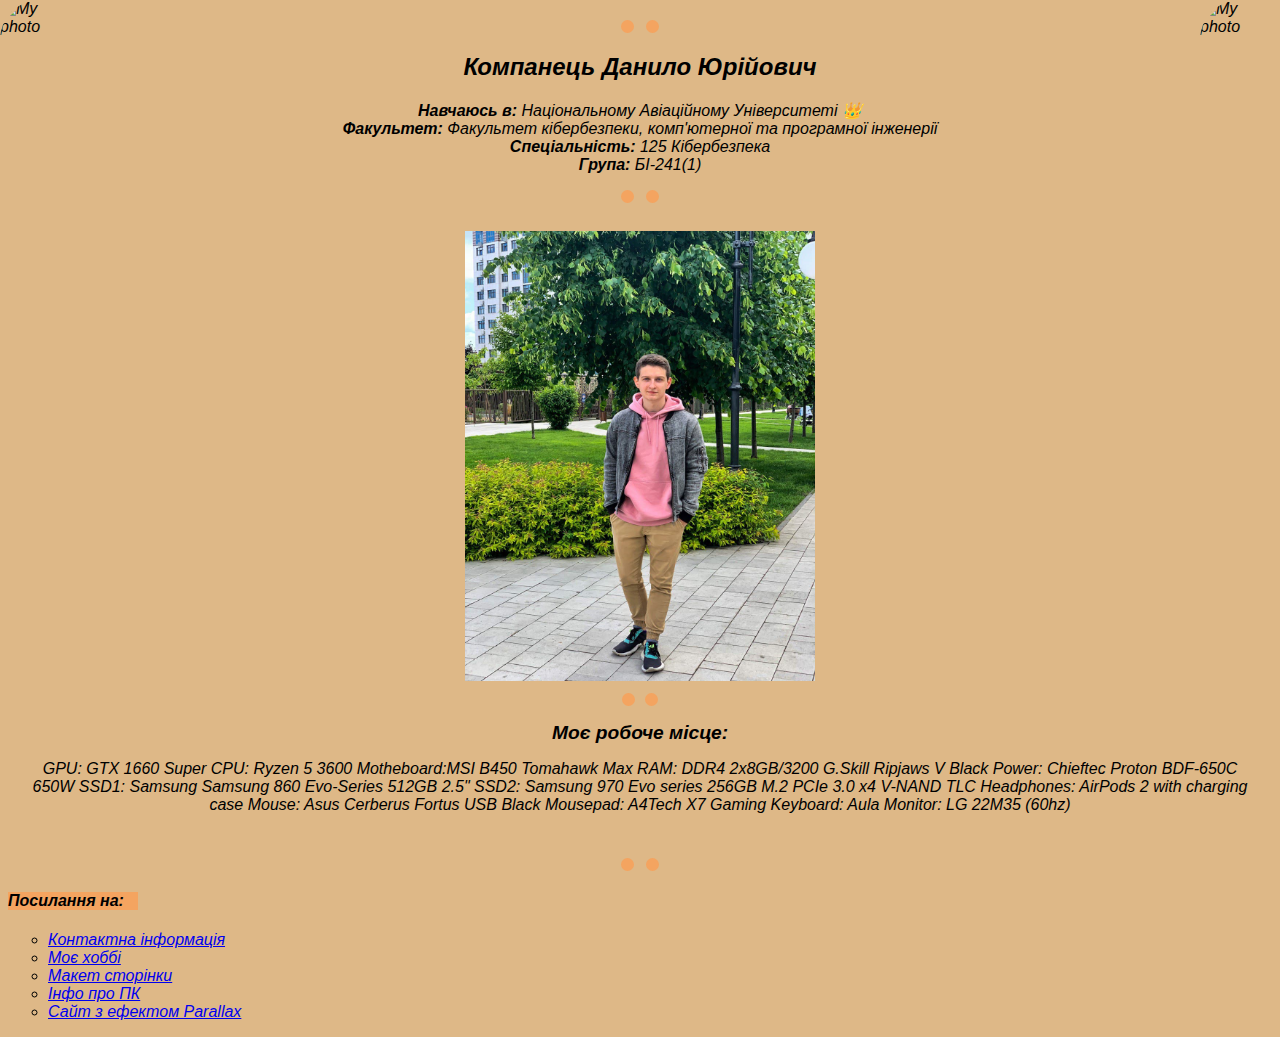
==== index.html @ 52cc4b55 "Add files via upload" ====
<!DOCTYPE html>
<html lang="en" dir="ltr">
  <head>
    <meta charset="utf-8">
    <meta name="viewport" content="width=device-width, initial-scale=1.0">
    <title>✅Danylo`s Personal Site✅</title>
    <link rel="stylesheet" href="css/styles.css" />
  </head>
<body bgcolor="BurlyWood">
<div class="index_div_center">
  <hr />
  <h2> <em> Компанець Данило Юрійович </em> </h2>
  <p>
    <strong> Навчаюсь в: </strong> Національному Авіаційному Університеті 👑 <br />
    <strong> Факультет: </strong> Факультет кібербезпеки, комп'ютерної та програмної інженерії <br />
    <strong> Спеціальність: </strong> 125 Кібербезпека <br />
    <strong> Група: </strong> БІ-241(1)
    </p>
      </div>
        <img class="logo" src="logo.PNG" alt="My photo" />
        <img class="logo2" src="logo.PNG" alt="My photo" />
          <hr />
          <div class="center_div">
    <img class="Mainphoto" src="Me.jpg" alt="My photo" />
      <hr />
        <p><big><strong>Моє робоче місце:</strong></big></p>
      <p>
GPU: GTX 1660 Super
CPU: Ryzen 5 3600
Motheboard:MSI B450 Tomahawk Max
RAM: DDR4 2x8GB/3200 G.Skill Ripjaws V Black
Power: Chieftec Proton BDF-650C 650W
SSD1: Samsung Samsung 860 Evo-Series 512GB 2.5"
SSD2: Samsung 970 Evo series 256GB M.2 PCIe 3.0 x4 V-NAND TLC
Headphones: AirPods 2 with charging case
Mouse: Asus Cerberus Fortus USB Black
Mousepad: A4Tech X7 Gaming
Keyboard: Aula
Monitor: LG 22M35 (60hz) </p>
</div>
  <hr />
      <h4 id="strongh4"> <strong> Посилання на: </strong> <br /></h4>
       <ul type="circle">
         <li> <em> <a href="contact.html">Контактна інформація</a> </em> </li>
         <li> <em> <a href="Hobby.html">Моє хоббі</a></em></li>
         <li> <em> <a href="maket Kompanets.html">Макет сторінки</a></em></li>
         <li> <em> <a href="responsive-flex.html">Інфо про ПК</a></em></li>
         <li> <em> <a href="parallax.html">Сайт з ефектом Parallax</a></em></li>
         </ul>
      </p>
  </body>
</html>
---- css/styles.css ----
body{
  font-family: sans-serif;
  font-style: italic;
  line-height: normal;
}
.logo{
  height: 80px;
  width: 80px;
  border-radius: 55px;
  position: absolute;
  top: 0px;
  left: 0px;
}
.logo2{
  height: 80px;
  width: 80px;
  border-radius: 55px;
  position: absolute;
  top: 0px;
  right: 0px;
}
.index_div_center{
  text-align: center;
  width: 100%;
  margin-top: 20px;
}
.center_div{
  text-align: center;
  padding: 20px;
}
hr{
  border-style:none;
  border-top-style: dotted;
  border-color: SandyBrown;
  border-width: 13px;
  width: 3%;
}
.blueback{
  background-color: #00BFFF;
}
.exsansserif { font-family: Arial, Helvetica, sans-serif;}
.Mainphoto{
  width: 350px;
  height: 450px;
  cursor: pointer;
}
.blueH2{
    background-color: #00BFFF;
    width: 370px;
}
.auqaH3{
  background-color: #00FFFF;
  width: 280px;
}
.bisqueH{
  background-color: #FFE4C4;
}
#strongh4{
  background-color: SandyBrown;
  width: 130px;
}
A:visited {
    color: #502502;
  }
A:hover{
  color:#B7580A;
}
.selfie{
border-style: groove;
border-width: 10px;
border-color:#00FFFF;
}
.contact{
  background-image: url(https://images.wallpaperscraft.ru/image/single/voda_goluboj_prozrachnyj_198604_1920x1080.jpg);
}
@media (max-width: 1000px) {
  .logo{
    height: 60px;
    width: 60px;
  }
.logo2{
  height: 60px;
  width: 60px;
}
body{
  font-size: 14px;
}
.Mainphoto{
  width: 300px;
  height: 400px;
}
hr{
  border-style:none;
  border-top-style: dotted;
  border-color: SandyBrown;
  border-width: 10px;
  width: 9%;
}
}
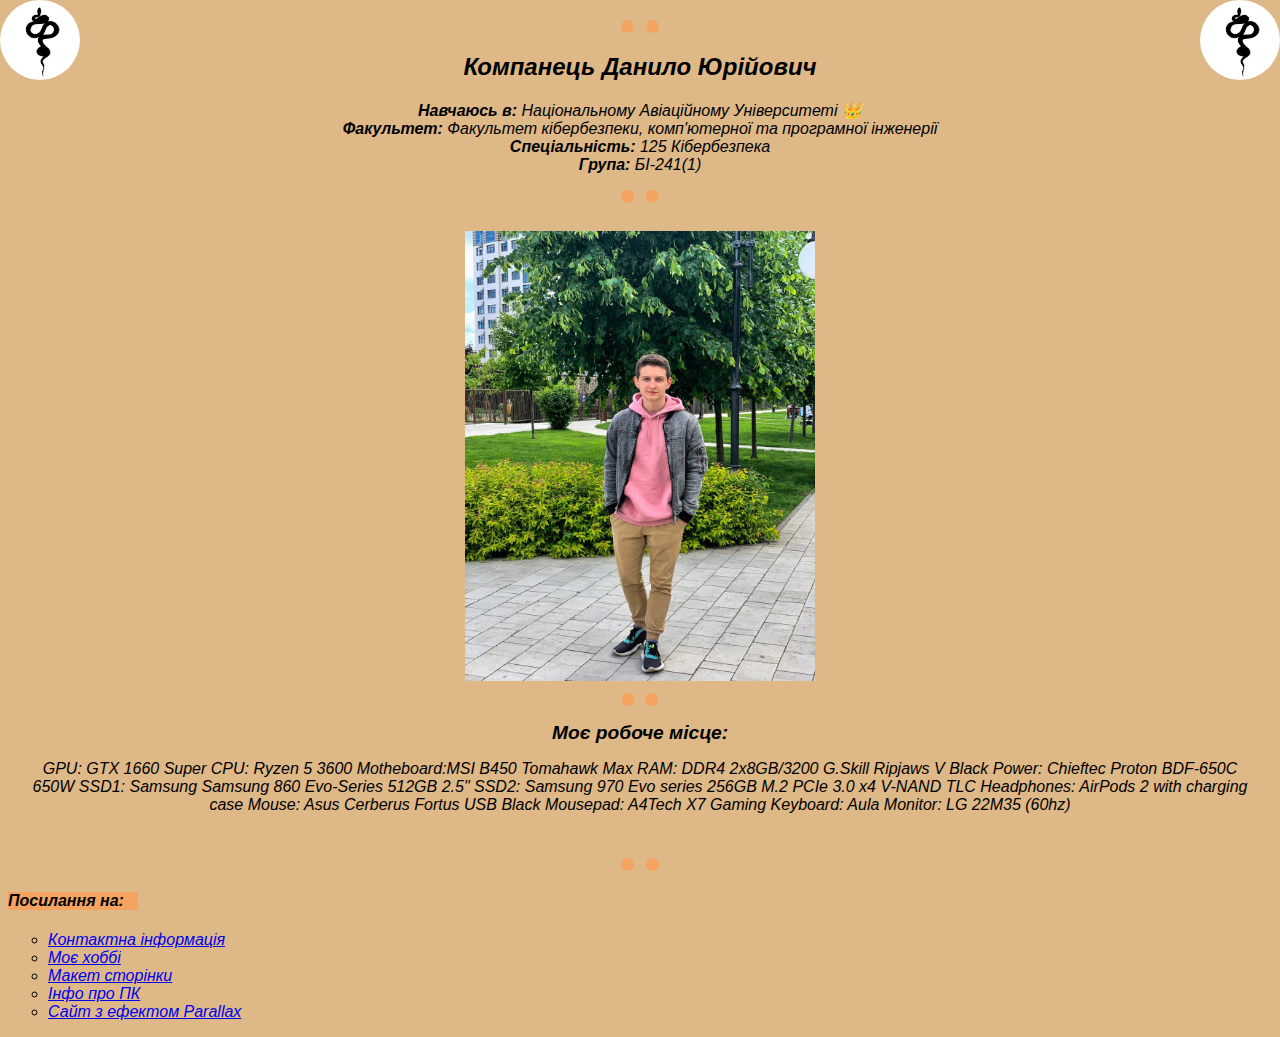
==== commit 3fee6e90: "Update index.html" ====
--- a/index.html
+++ b/index.html
@@ -17,8 +17,8 @@
     <strong> Група: </strong> БІ-241(1)
     </p>
       </div>
-        <img class="logo" src="logo.PNG" alt="My photo" />
-        <img class="logo2" src="logo.PNG" alt="My photo" />
+        <img class="logo" src="logo.png" alt="Logo"/>
+        <img class="logo2" src="logo.png" alt="Logo"/>
           <hr />
           <div class="center_div">
     <img class="Mainphoto" src="Me.jpg" alt="My photo" />
